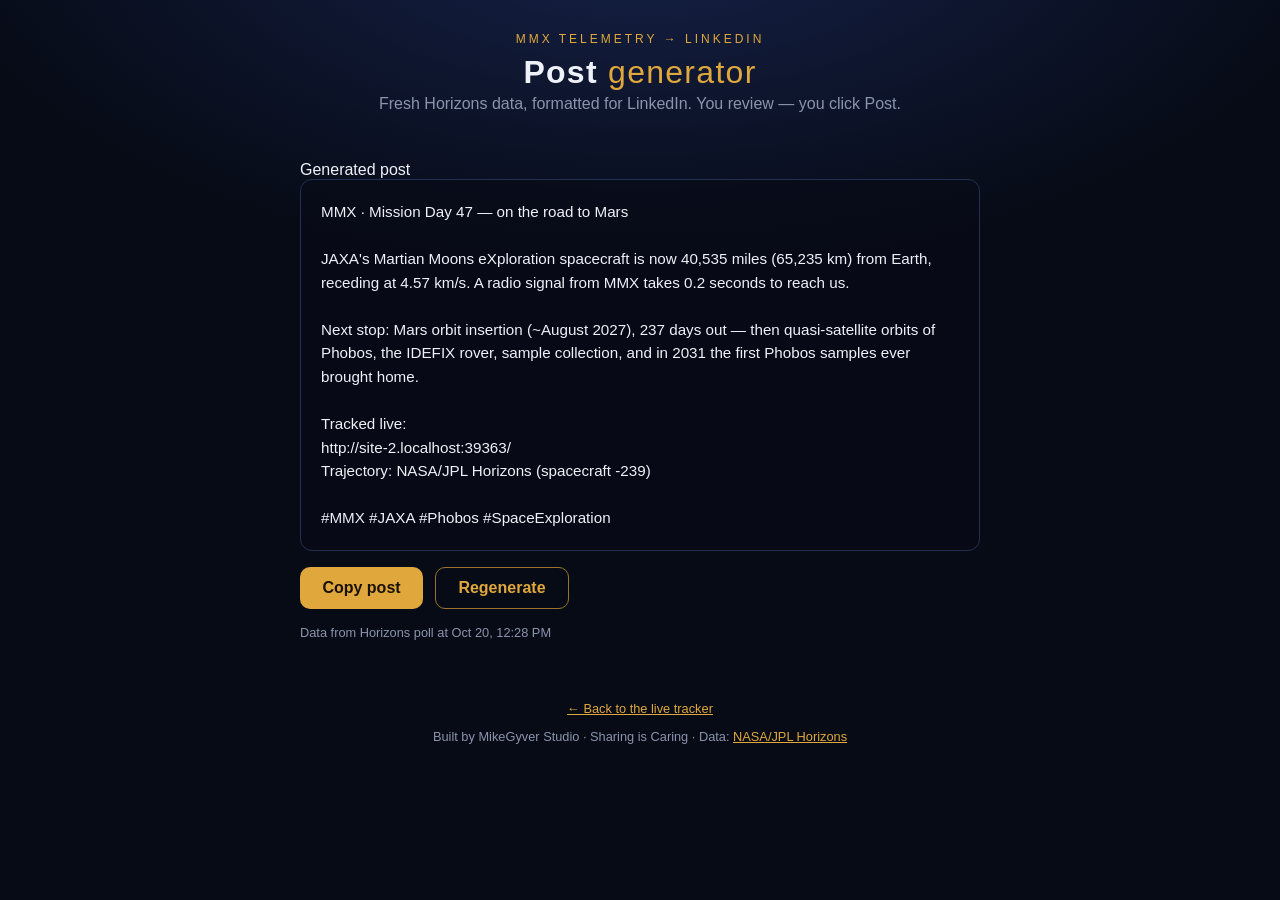
==== telemetry.html @ a49a0723 "MMX tracker — public GitHub edition v1.0.0" ====
<!DOCTYPE html>
<html lang="en">
<head>
<meta charset="UTF-8">
<meta name="viewport" content="width=device-width, initial-scale=1.0">
<title>MMX — LinkedIn Telemetry Post</title>
<link rel="stylesheet" href="styles.css">
<style>
  .hero.slim { padding: 2rem 1.25rem 1rem; }
  .hero.slim h1 { font-size: 2rem; }
  .post {
    white-space: pre-wrap;
    font-family: inherit;
    font-size: 0.95rem;
    line-height: 1.55;
    background: rgba(7, 11, 22, 0.6);
    border: 1px solid var(--line);
    border-radius: 12px;
    padding: 1.25rem;
    margin: 0 0 1rem;
  }
  .btnrow { display: flex; gap: 0.75rem; flex-wrap: wrap; }
  button {
    background: var(--gold);
    color: #1a1206;
    border: none;
    border-radius: 10px;
    padding: 0.7rem 1.4rem;
    font-size: 1rem;
    font-weight: 700;
    cursor: pointer;
  }
  button.ghost {
    background: transparent;
    color: var(--gold);
    border: 1px solid var(--gold-dim);
  }
  .copied {
    display: none;
    color: var(--green);
    margin-top: 0.75rem;
    font-weight: 600;
  }
  .copied.show { display: block; }
</style>
</head>
<body>
<header class="hero slim">
  <div class="kicker">MMX telemetry → LinkedIn</div>
  <h1>Post <span>generator</span></h1>
  <p class="sub">Fresh Horizons data, formatted for LinkedIn. You review — you click Post.</p>
</header>

<main>
  <section class="card">
    <div class="card-kicker">Generated post</div>
    <pre class="post" id="post">Fetching the latest reading…</pre>
    <div class="btnrow">
      <button id="copyBtn" type="button">Copy post</button>
      <button id="regenBtn" type="button" class="ghost">Regenerate</button>
    </div>
    <div class="copied" id="copiedMsg">Copied — paste it into LinkedIn.</div>
    <p class="feed-note" id="dataAge"></p>
  </section>
</main>

<footer>
  <p><a href="index.html">← Back to the live tracker</a></p>
  <p>Built by MikeGyver Studio · Sharing is Caring · Data: <a href="https://ssd.jpl.nasa.gov/horizons/">NASA/JPL Horizons</a></p>
</footer>


<script src="telemetry.js"></script>
</body>
</html>
---- styles.css ----
:root {
  --bg: #070b16;
  --card: #111a33;
  --gold: #e0a83c;
  --gold-dim: #9a742a;
  --text: #eef1f8;
  --muted: #8b94ad;
  --line: #223052;
  --green: #4ade80;
}

* { box-sizing: border-box; }

body {
  margin: 0;
  background: radial-gradient(1200px 600px at 50% -10%, #16224a 0%, var(--bg) 60%);
  color: var(--text);
  font-family: -apple-system, BlinkMacSystemFont, "Segoe UI", Roboto, Helvetica, Arial, sans-serif;
  min-height: 100vh;
}

a { color: var(--gold); }

.hero {
  text-align: center;
  padding: 3rem 1.25rem 2rem;
}

.kicker {
  color: var(--gold);
  letter-spacing: 0.25em;
  font-size: 0.75rem;
  text-transform: uppercase;
}

.hero h1 {
  font-size: 2.75rem;
  margin: 0.5rem 0 0.25rem;
  letter-spacing: 0.04em;
}

.hero h1 span {
  color: var(--gold);
  font-weight: 400;
}

.sub {
  color: var(--muted);
  margin: 0 0 2rem;
}

.tplus {
  display: inline-block;
  background: rgba(17, 26, 51, 0.85);
  border: 1px solid var(--line);
  border-radius: 16px;
  padding: 1.25rem 2.5rem;
}

.tplus-label {
  font-size: 0.75rem;
  text-transform: uppercase;
  letter-spacing: 0.2em;
  color: var(--muted);
}

.tplus-time {
  font-size: 2.5rem;
  font-variant-numeric: tabular-nums;
  font-weight: 700;
  color: var(--gold);
  margin: 0.35rem 0;
}

.tplus-sub {
  font-size: 0.85rem;
  color: var(--muted);
}

main {
  max-width: 720px;
  margin: 0 auto;
  padding: 0 1.25rem 3rem;
}

.stats {
  display: grid;
  grid-template-columns: repeat(2, 1fr);
  gap: 1rem;
  margin-bottom: 2rem;
}

.stat {
  background: var(--card);
  border: 1px solid var(--line);
  border-radius: 16px;
  padding: 1.25rem;
}

.stat-label {
  font-size: 0.75rem;
  text-transform: uppercase;
  letter-spacing: 0.15em;
  color: var(--muted);
  margin-bottom: 0.5rem;
}

.stat-value {
  font-size: 1.75rem;
  font-weight: 700;
  font-variant-numeric: tabular-nums;
  color: var(--gold);
}

.stat-value.small { font-size: 1.25rem; }

.stat-sub {
  color: var(--muted);
  font-size: 0.85rem;
  margin-top: 0.35rem;
}

.feed {
  background: var(--card);
  border: 1px solid var(--line);
  border-radius: 16px;
  padding: 1.5rem;
}

.feed h2 {
  margin: 0 0 1rem;
  font-size: 1.25rem;
}

.feed-status {
  color: var(--muted);
  font-weight: 400;
  font-size: 0.9rem;
}

.feed ol {
  list-style: none;
  margin: 0;
  padding: 0;
  max-height: 320px;
  overflow-y: auto;
}

.feed li {
  display: flex;
  justify-content: space-between;
  gap: 1rem;
  padding: 0.6rem 0;
  border-bottom: 1px solid var(--line);
  font-size: 0.9rem;
  font-variant-numeric: tabular-nums;
}

.feed li:last-child { border-bottom: none; }

.feed-time { color: var(--muted); flex: 0 0 auto; }
.feed-dist { text-align: right; }

.feed-note {
  color: var(--muted);
  font-size: 0.8rem;
  margin: 1rem 0 0;
}

footer {
  text-align: center;
  color: var(--muted);
  font-size: 0.8rem;
  padding: 0 1.25rem 2.5rem;
}

@media (max-width: 520px) {
  .hero h1 { font-size: 2rem; }
  .tplus-time { font-size: 1.75rem; }
  .stats { grid-template-columns: 1fr; }
}
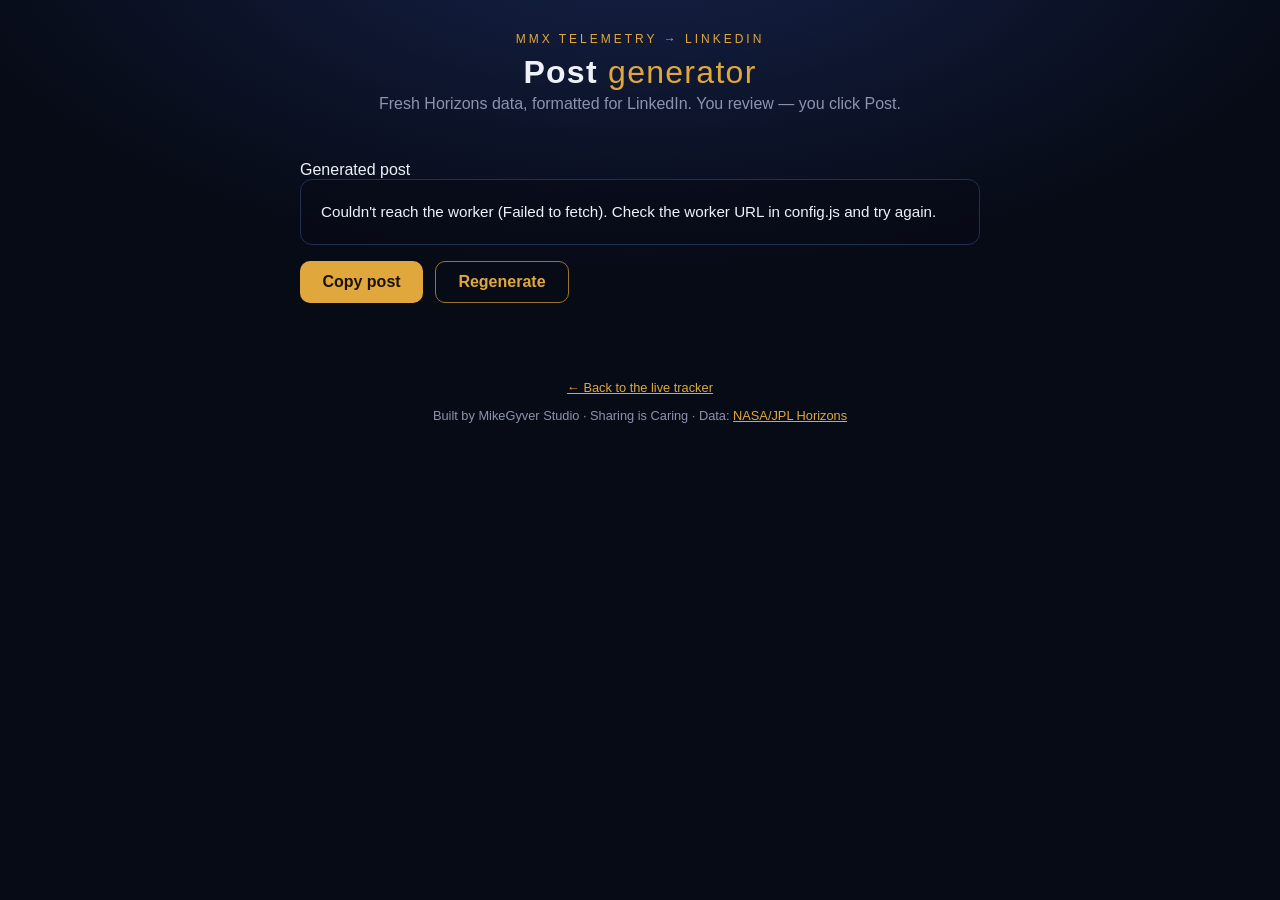
==== commit 73036d2a: "Serve the live Worker frontend (config.js -> /api/latest, stale-data badge); retire Actions latest.j" ====
--- a/telemetry.html
+++ b/telemetry.html
@@ -69,7 +69,7 @@
   <p>Built by MikeGyver Studio · Sharing is Caring · Data: <a href="https://ssd.jpl.nasa.gov/horizons/">NASA/JPL Horizons</a></p>
 </footer>
 
-
+<script src="config.js"></script>
 <script src="telemetry.js"></script>
 </body>
 </html>
--- a/styles.css
+++ b/styles.css
@@ -161,6 +161,16 @@
 .feed-time { color: var(--muted); flex: 0 0 auto; }
 .feed-dist { text-align: right; }
 
+.stale-badge {
+  background: #4a3205;
+  border: 1px solid #d9a406;
+  color: #ffd75e;
+  border-radius: 10px;
+  padding: 0.6rem 0.9rem;
+  font-size: 0.85rem;
+  margin: 0 0 1rem;
+}
+
 .feed-note {
   color: var(--muted);
   font-size: 0.8rem;
